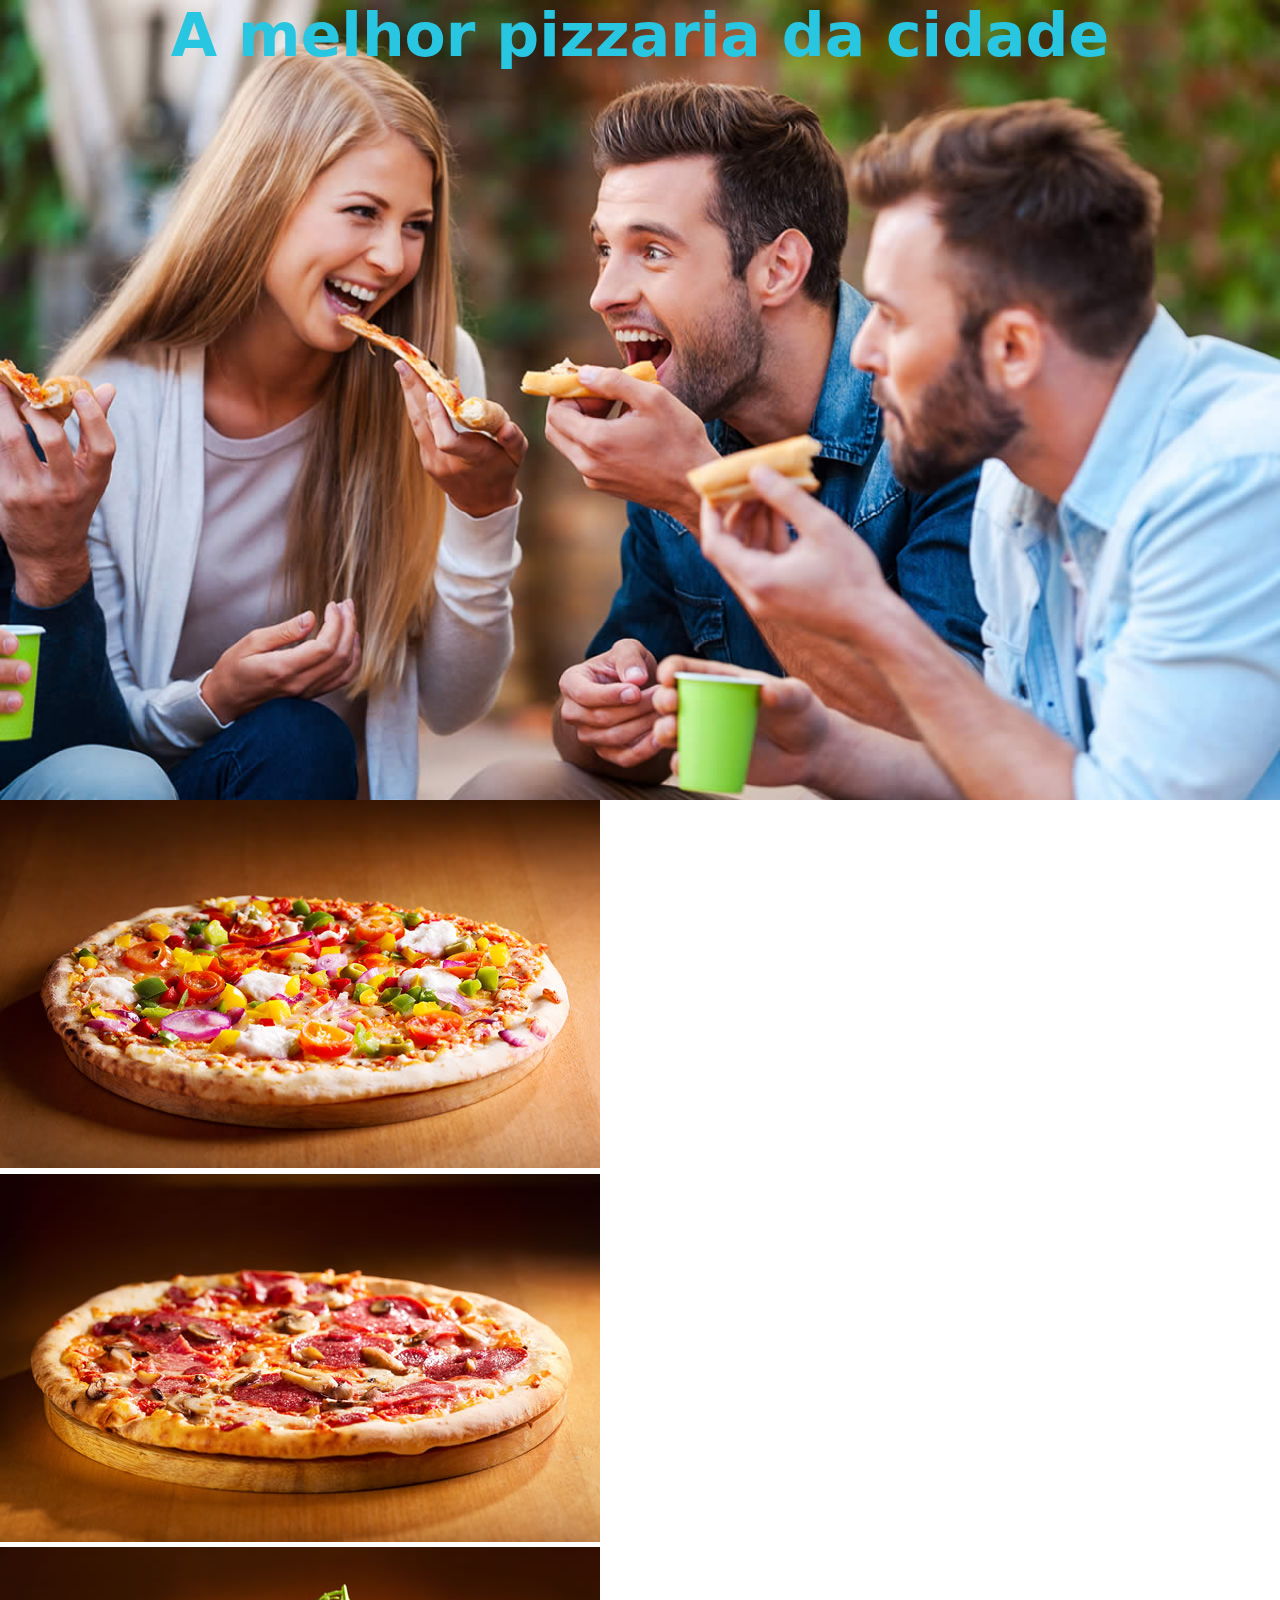
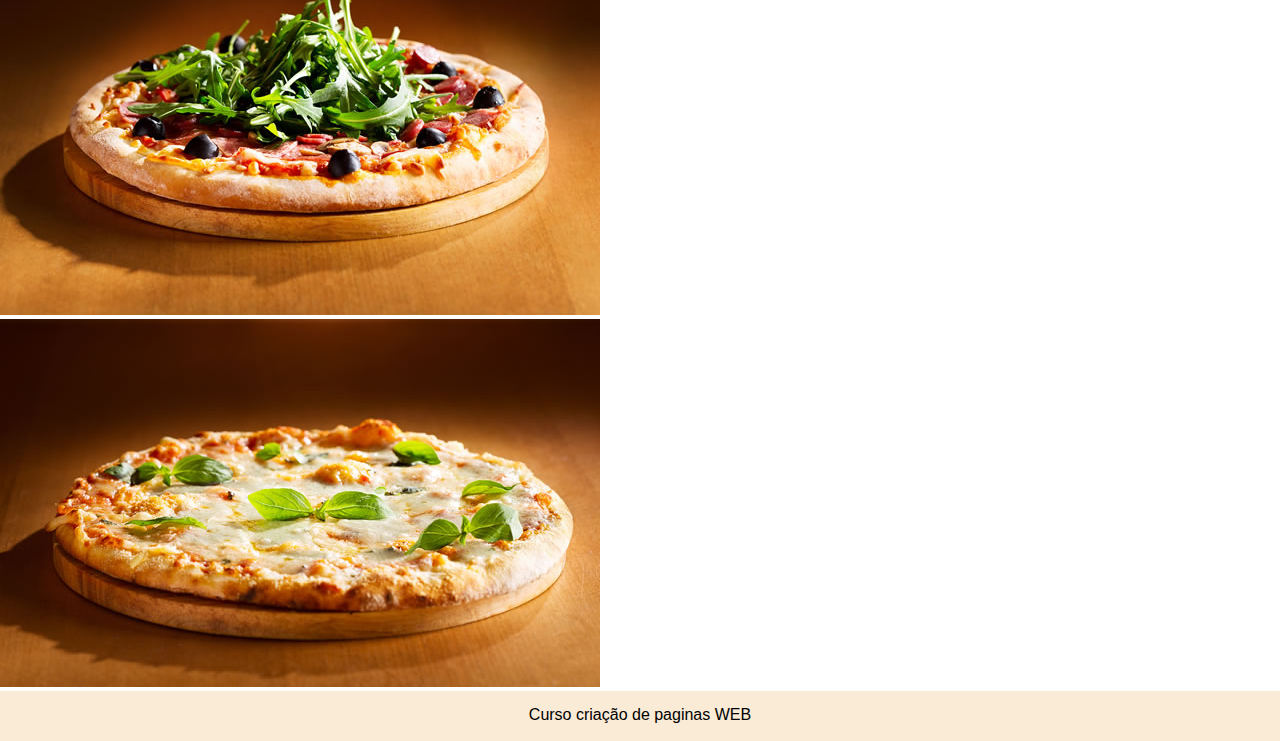
==== index.html @ d47c1eaa "projeto nunca mais" ====
<!DOCTYPE html>
<html lang="en">
<head>
    <meta charset="UTF-8">
    <meta http-equiv="X-UA-Compatible" content="IE=edge">
    <meta name="viewport" content="width=device-width, initial-scale=1.0">
    <link rel="stylesheet" href="css/style.css">
    <title>pizzaria</title>
    <link rel="preconnect" href="https://fonts.googleapis.com">
    <header>
        <h1>A melhor pizzaria da cidade</h1>
       
      </header>
      <h2><img src="img/pizza4.jpg" alt=""></h2> 
      
     <h3><img src="img/pizza8.jpg" alt=""></h3>
     <h4><img src="img/pizza5.jpg" alt=""></h4>
     <h5><img src="img/pizza9.jpg" alt=""></h5>


    <footer>
        <p>Curso criação de paginas WEB</p>
    </footer>
</body>
</html>
---- css/style.css ----
*{
padding: 0;
margin: 0;
box-sizing: border-box;
}

header{
    background-image: url(../img/foto-capa-pizza.jpg);
    background-repeat: no-repeat;
    background-size: cover;

   width: 100%;
   height: 800px;

}
h1{
    color: rgb(41, 198, 226);
    font-weight: 900;
    text-align: center;
    position: relative;

  font-size: 60px;  
  font-family: system-ui, -apple-system, BlinkMacSystemFont, 'Segoe UI', Roboto, Oxygen, Ubuntu, Cantarell, 'Open Sans', 'Helvetica Neue', sans-serif ; 

}
footer{
height: 50px;
background-color: antiquewhite;
}

  




footer p{
padding: 15px; 
font-size: 16px;
font-family: 'Segoe UI', Tahoma, Geneva, Verdana, sans-serif;
text-align: center;




}
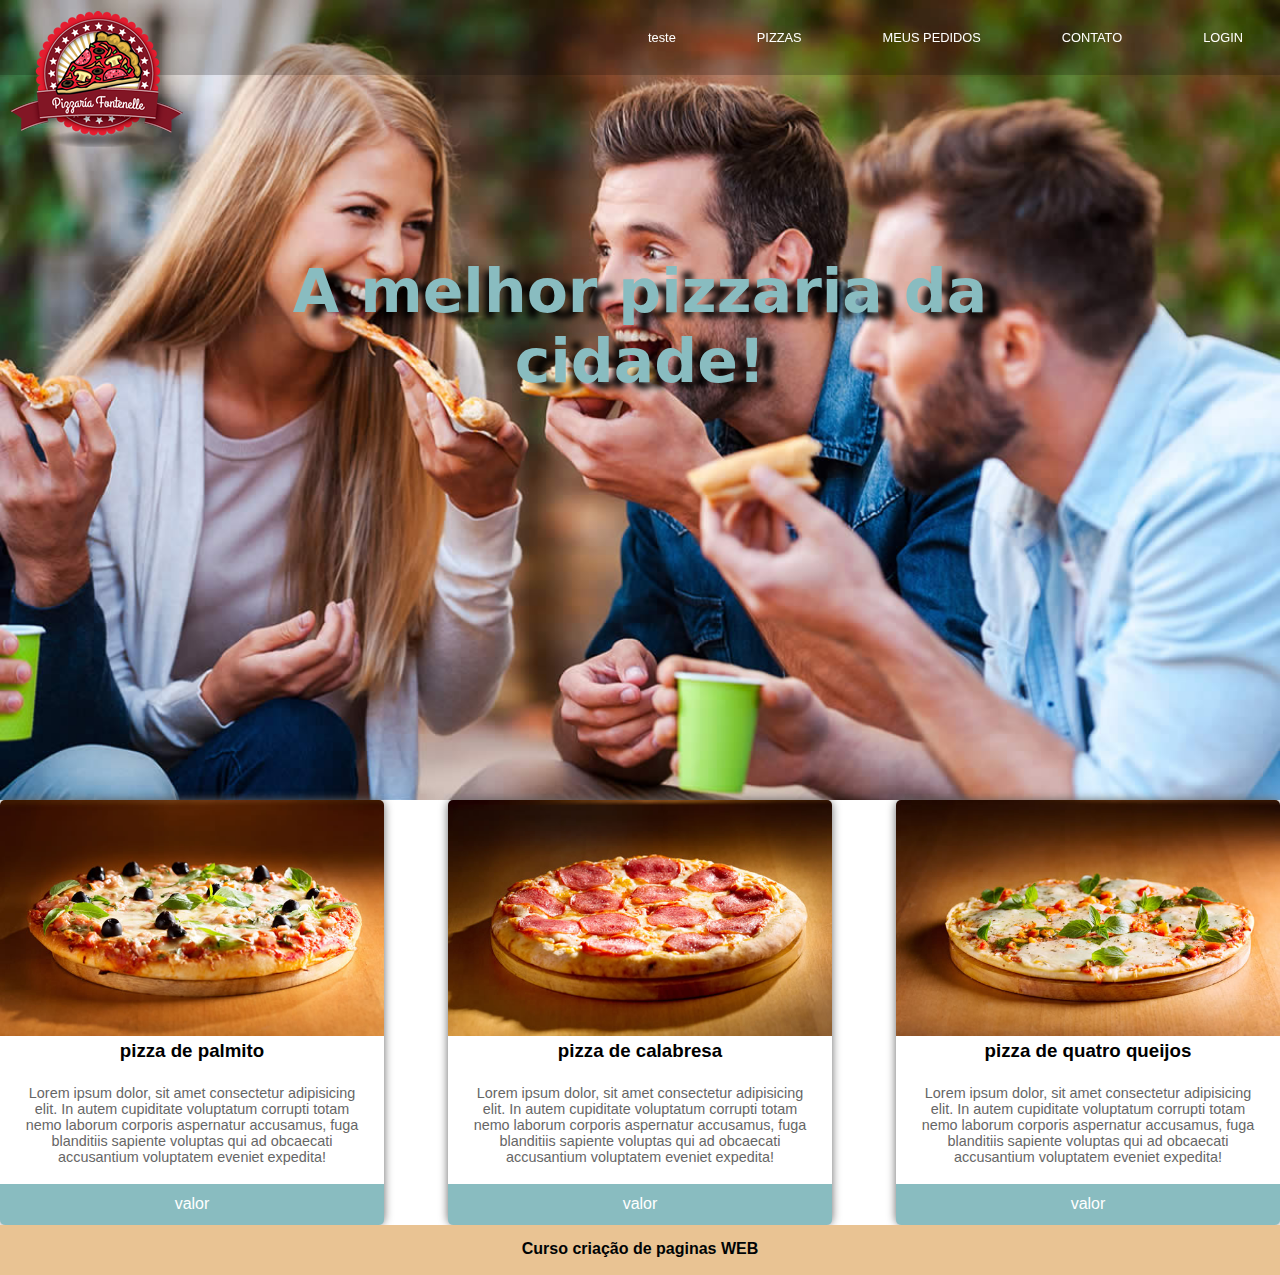
==== commit 1b7499e7: "Incrivel" ====
--- a/index.html
+++ b/index.html
@@ -1,5 +1,6 @@
 <!DOCTYPE html>
 <html lang="en">
+
 <head>
     <meta charset="UTF-8">
     <meta http-equiv="X-UA-Compatible" content="IE=edge">
@@ -7,19 +8,53 @@
     <link rel="stylesheet" href="css/style.css">
     <title>pizzaria</title>
     <link rel="preconnect" href="https://fonts.googleapis.com">
+</head>
+    <nav>
+        <img src="img/logo-pizzaria-grande.png" alt="">
+        <ul id="menu-desktop">
+            <li><a href="">teste</a></li>
+            <li><a href="#">PIZZAS</a></li>
+            <li><a href="#">MEUS PEDIDOS</a></li>
+            <li><a href="#">CONTATO</a></li>
+            <li><a href="#">LOGIN</a></li>
+        </ul>
+    </nav>
     <header>
-        <h1>A melhor pizzaria da cidade</h1>
-       
-      </header>
-      <h2><img src="img/pizza4.jpg" alt=""></h2> 
-      
-     <h3><img src="img/pizza8.jpg" alt=""></h3>
-     <h4><img src="img/pizza5.jpg" alt=""></h4>
-     <h5><img src="img/pizza9.jpg" alt=""></h5>
+        <h1>A melhor pizzaria da cidade!</h1>
 
+    </header>
+    <div id="Apresntação" class="container">
+        <div class="pizza">
+            <img src="img/pizza1.jpg" alt="">
+            <h3>pizza de palmito</h3>
+            <p>Lorem ipsum dolor, sit amet consectetur adipisicing elit. In autem cupiditate voluptatum corrupti totam
+                nemo laborum corporis aspernatur accusamus, fuga blanditiis sapiente voluptas qui ad obcaecati
+                accusantium voluptatem eveniet expedita!</p>
+            <a href="">valor</a>
+        </div>
+        <div class="pizza centro">
+            <img src="img/pizza2.jpg" alt="">
+            <h3>pizza de calabresa</h3>
+            <p>Lorem ipsum dolor, sit amet consectetur adipisicing elit. In autem cupiditate voluptatum corrupti totam
+                nemo laborum corporis aspernatur accusamus, fuga blanditiis sapiente voluptas qui ad obcaecati
+                accusantium voluptatem eveniet expedita!</p>
+            <a href="">valor</a>
+        </div>
+        <div class="pizza direita">
+            <img src="img/pizza3.jpg" alt="">
+            <h3>pizza de quatro queijos</h3>
+            <p>Lorem ipsum dolor, sit amet consectetur adipisicing elit. In autem cupiditate voluptatum corrupti totam
+                nemo laborum corporis aspernatur accusamus, fuga blanditiis sapiente voluptas qui ad obcaecati
+                accusantium voluptatem eveniet expedita!</p>
+            <a href="">valor</a>
+
+
+        </div>
+    </div>
 
     <footer>
         <p>Curso criação de paginas WEB</p>
     </footer>
-</body>
-</html>
+    </body>
+
+</html>--- a/css/style.css
+++ b/css/style.css
@@ -4,28 +4,125 @@
 box-sizing: border-box;
 }
 
+body{
+   display: flex;
+   flex-direction: column;
+   min-height: 100%;
+}
+
+nav {
+position: fixed;
+width: 100%;
+background-color: rgba(0, 0, 0, 0.2);
+
+}
+
+nav img {
+  position: absolute;
+  left: 10px;top: 10px;
+  z-index: 1;
+}
+
+nav ul#menu-desktop {
+  margin: 0;
+  padding: 0;
+  text-align: right;
+}
+
+nav ul#menu-desktop li {
+  list-style-type: none;
+  display: inline;
+}
+
+nav ul#menu-desktop li a {
+  padding: 30px 40px;
+  text-decoration: none;
+  color: #fff;
+  display: inline-block;
+  margin-right: -3px;
+  font-family: roboto, sans-serif;
+  font-size: 80%;
+  letter-spacing: 0.60;
+}
+
+nav ul#menu-desktop li a:hover {
+  background-color: rgba(244, 26, 44, 1);
+}
+
 header{
     background-image: url(../img/foto-capa-pizza.jpg);
     background-repeat: no-repeat;
     background-size: cover;
-
-   width: 100%;
-   height: 800px;
+    width: 100%;
+    height: 800px;
 
 }
 h1{
-    color: rgb(41, 198, 226);
+    padding: 20%;
+    text-align: center;
+    color: rgb(137, 188, 192);
     font-weight: 900;
     text-align: center;
     position: relative;
+   font-size: 60px;  
+  font-family: system-ui, -apple-system, BlinkMacSystemFont, 'Segoe UI', Roboto, Oxygen, Ubuntu, Cantarell, 'Open Sans', 'Helvetica Neue', sans-serif ; 
+ text-shadow: 16px 6px 6px rgba(0, 0, 0, 0.93);
+}
 
-  font-size: 60px;  
-  font-family: system-ui, -apple-system, BlinkMacSystemFont, 'Segoe UI', Roboto, Oxygen, Ubuntu, Cantarell, 'Open Sans', 'Helvetica Neue', sans-serif ; 
+#apresentacao{
+  width: 90%;
+  display: block;
+  max-width: 1500px;
+  min-width: 320px;
+  margin: 100px auto;
+}
+.pizza{
+  font-family: roboto, sans-serif;
+  width: 30%;
+  float: left;
+  background-color: #fff;
+  box-shadow: 0 0 10px #666;
+  border-radius: 8px;
+}
 
+.pizza img {
+  width: 100%;
+  max-height: 300px;
+  object-fit: cover;
+  object-position: top center;
+  border-top-right-radius: 5px;
+  border-top-left-radius: 5px;
+}
+.pizza h3 {
+  text-align: center;
+  margin-bottom: 0;
+}
+.pizza p {
+  text-align: center;
+  padding: 5%;
+  margin-top: 1%;
+  color: #666;
+  font-size: 90%;
+}
+.pizza a {
+  display: block;
+  text-align: center;
+  background-color: rgb(137, 188, 192);
+  color: white;
+  padding: 3%;
+  text-decoration: none;
+  border-bottom-left-radius: 5px;
+  border-bottom-right-radius: 5px;
+}
+.direita {
+  float: right;
+}
+.centro{
+  margin-left: 5%;
 }
 footer{
 height: 50px;
-background-color: antiquewhite;
+background-color: rgb(233, 195, 147);
 }
 
   
@@ -34,12 +131,10 @@
 
 
 footer p{
+font-weight: 600;
+color: rgb(0, 3, 5);
 padding: 15px; 
 font-size: 16px;
 font-family: 'Segoe UI', Tahoma, Geneva, Verdana, sans-serif;
 text-align: center;
-
-
-
-
 }